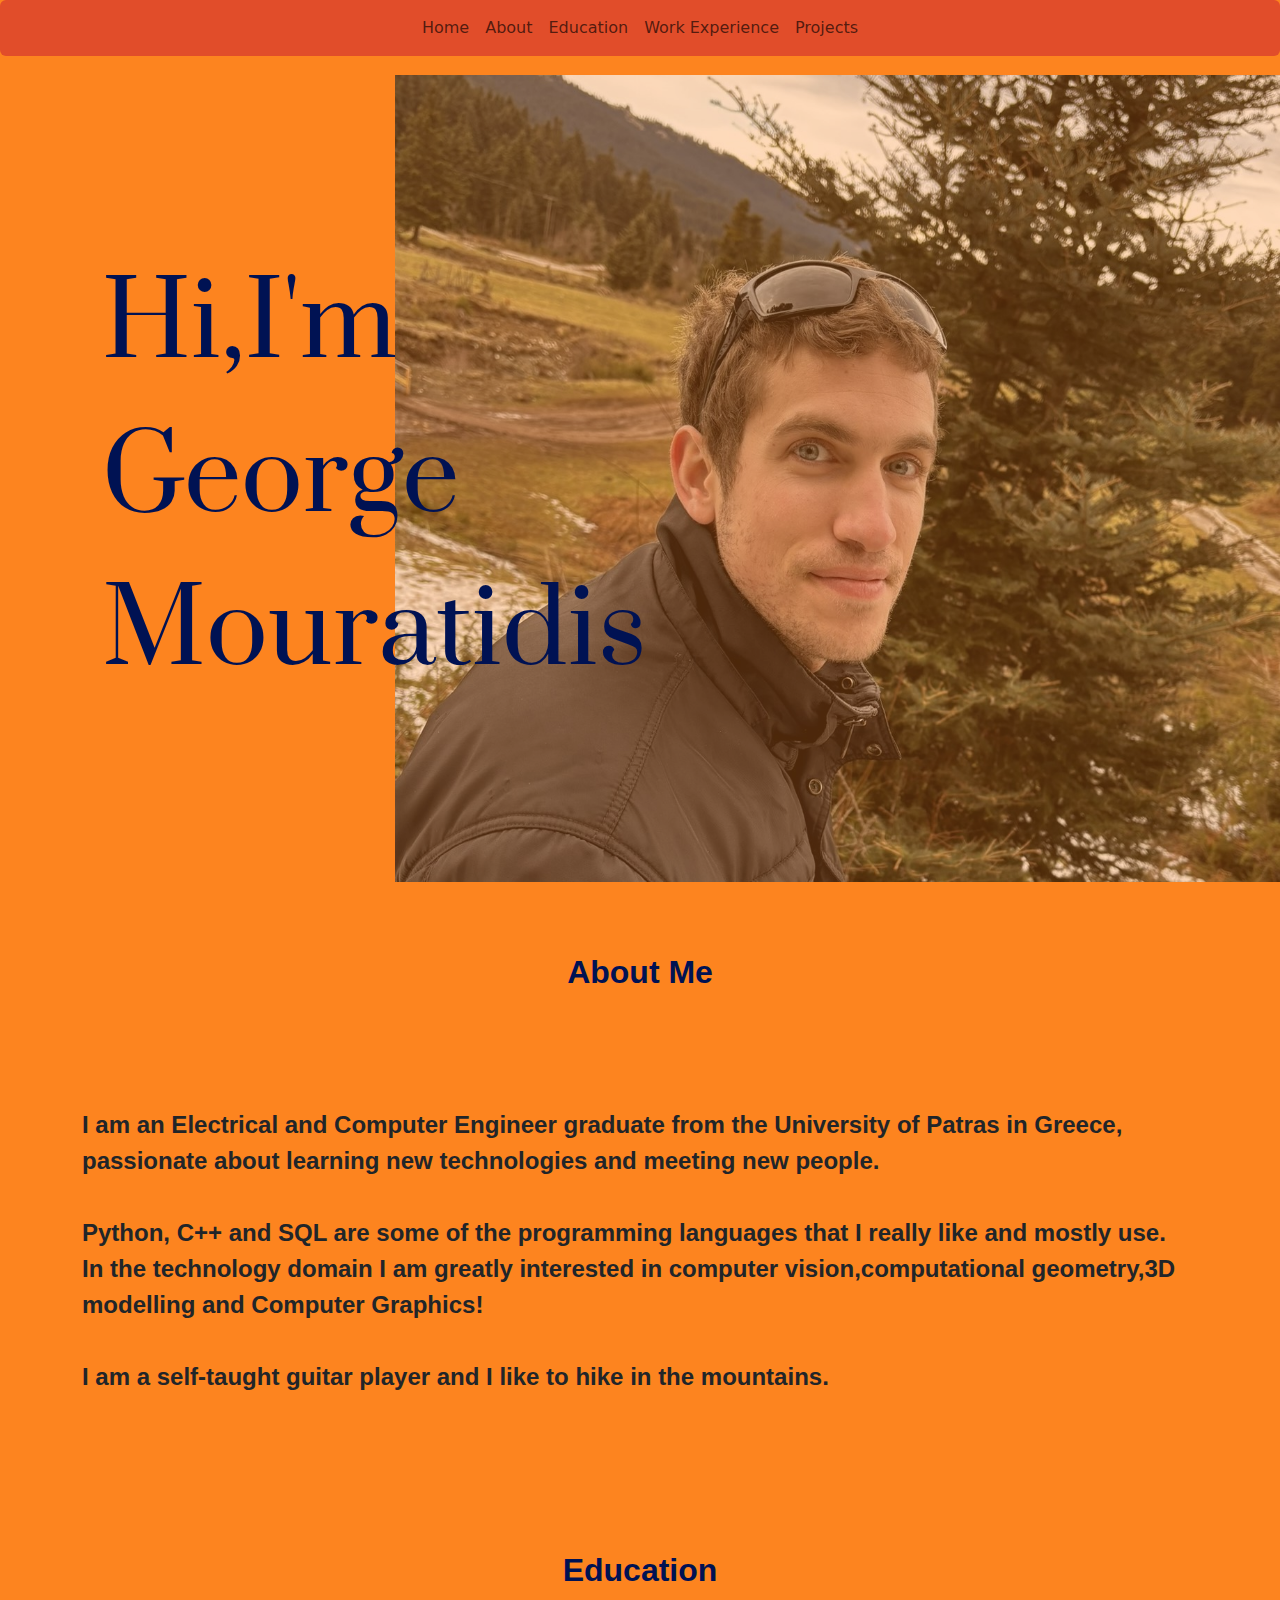
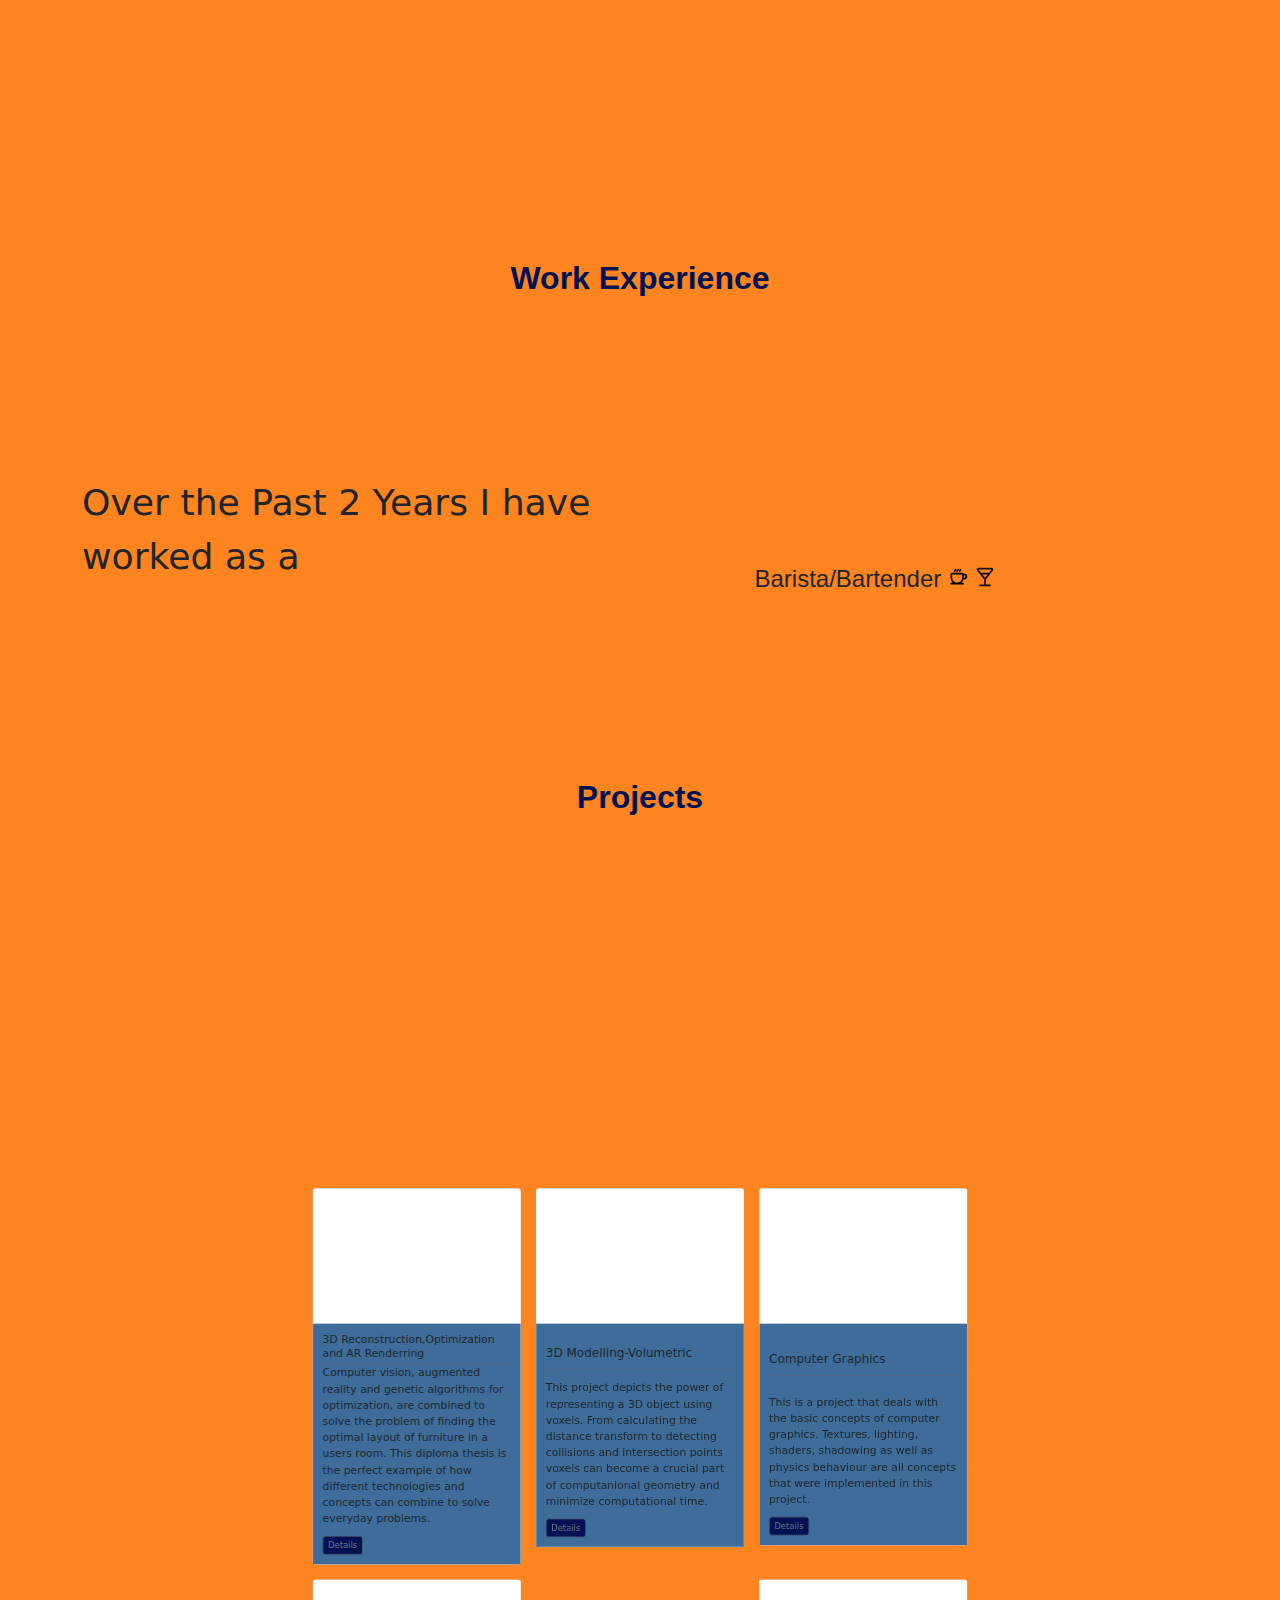
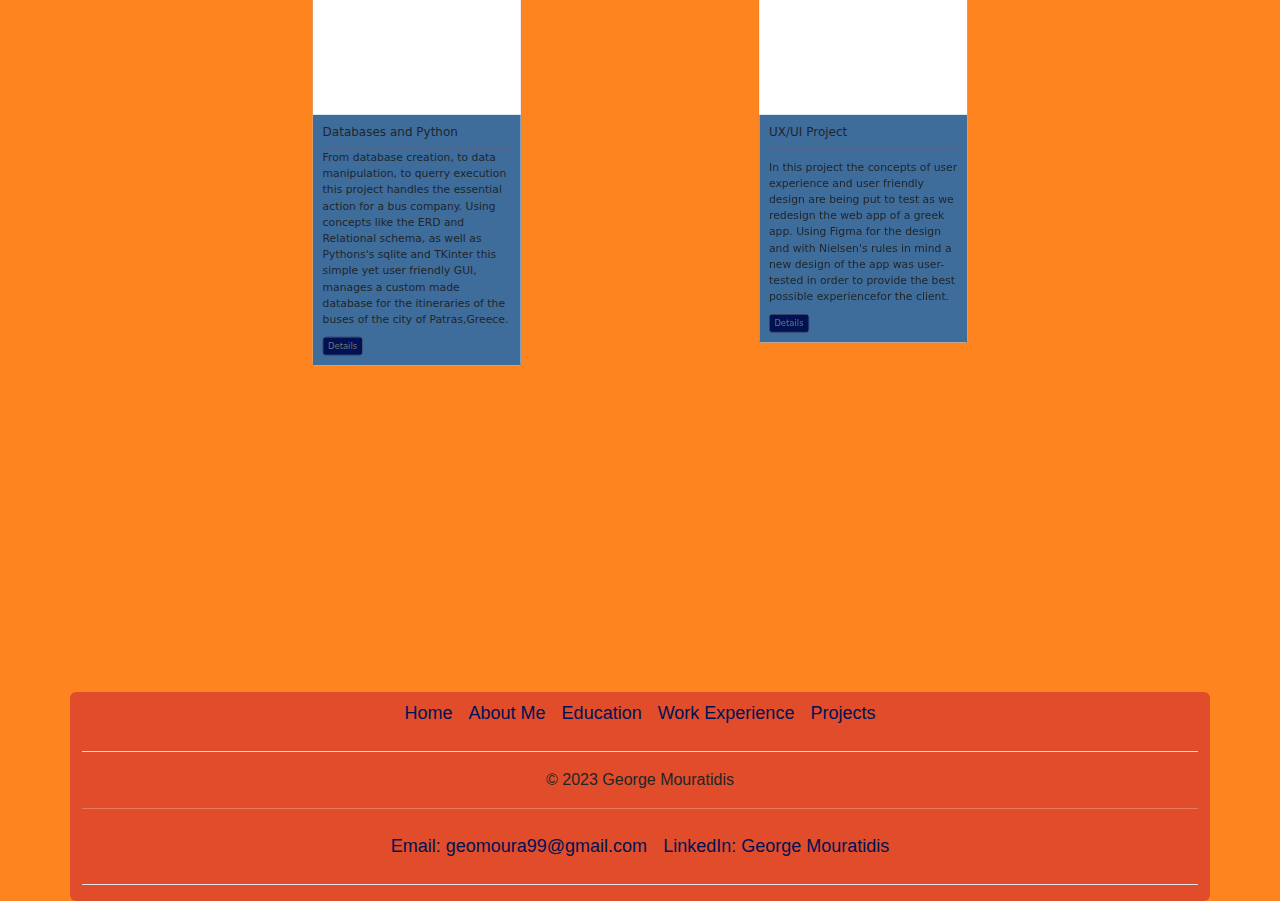
==== index.html @ 34f7b5b8 "Add files via upload" ====
<!DOCTYPE html>
<html lang="en">
<head>
    <meta charset="UTF-8">
    <meta name="viewport" content="width=device-width, initial-scale=1.0">
    
    <link href="https://cdn.jsdelivr.net/npm/bootstrap@5.3.3/dist/css/bootstrap.min.css" rel="stylesheet" integrity="sha384-QWTKZyjpPEjISv5WaRU9OFeRpok6YctnYmDr5pNlyT2bRjXh0JMhjY6hW+ALEwIH" crossorigin="anonymous">
    <link rel="stylesheet" href="./public/styling.css">   
    <title>Document</title>
</head>

<body>
  

  <nav class="navbar navbar-expand-lg navbar-light bg-light fixed-top rounded mb-2" style="background-color: #E14D2A !important;">
    <button class="navbar-toggler" type="button" data-bs-toggle="collapse" data-bs-target="#navbarsExample10" aria-controls="navbarsExample10" aria-expanded="false" aria-label="Toggle navigation">
      <span class="navbar-toggler-icon"></span>
    </button>

    <div class="collapse navbar-collapse justify-content-md-center" id="navbarsExample10" >
      <ul class="navbar-nav">
        <li class="nav-item active">
          <a class="nav-link" href="#home">Home <span class="sr-only"></span></a>
        </li>
        <li class="nav-item">
          <a class="nav-link" href="#about">About</a>
        </li>
        <li class="nav-item">
          <a class="nav-link" href="#edu">Education</a>
        </li>
        <li class="nav-item">
          <a class="nav-link" href="#work">Work Experience</a>
        </li>
        <li class="nav-item">
          <a class="nav-link" href="#proj">Projects</a>
        </li>
        
      </ul>
    </div>
  </nav>

<div class="row" id="home">
  <div id="app">
    <div class="title">
      <div class="title-inner">
        <div class="cafe">
          <div class="cafe-inner">Hi,I'm</div>
        </div>
        <div class="mozart">
          <div class="mozart-inner">George </div>
          <div class="mozart-inner">Mouratidis</div>


        </div>
      </div>
    </div>

    <div class="image">
      <img src='./assets/prof.jpg' alt='' >
    </div>
  </div>

</div>



  <h1 class="aboutH1" id="about"> About Me </h1>
    

<div class="info container">

  

  <div class="content v8">
    <p >

      I am an Electrical and Computer Engineer graduate from the University of Patras in Greece, passionate about learning new technologies and meeting new people.
      <br><br>Python, C++ and SQL are some of the programming languages that I really like and mostly use.
      <br>In the technology domain I am greatly interested in computer vision,computational geometry,3D modelling and Computer Graphics!
      <br><br>I am a self-taught guitar player and I like to hike in the mountains.


    </p>
  </div>
  

</div>


<h1 id="edu">Education</h1>

<div class="education container">

  
    <ul class="listCon container">
      <li class="ed" id="f">B2 Advanced Certificate of knwoledge of the German language by the Goethe Institut</li>
      <li class="ed">Proficiency in English Certificate by the University of Michigan</li>
      <li class="ed">University of Patras,Greece department of Electrical and Computer Engineering</li>
      <li class="ed">Fullstack Web Development (Udemy) </li>
      <li class="ed">Data Science and Deep Learning (Udemy)</li>
  
  
    </ul>

  

  

</div>

  <h1 id="work">
    Work Experience
  </h1>

  <div class="container work">
    <p>Over the Past 2 Years I have worked as a</p>
    <section class="workAnimation">
      <div class="first"><div id="bar">Barista/Bartender <embed src="./assets/coffee.svg" width="20px" height="20px" type=""> <embed src="./assets/cock.svg" width="20px" height="20px"></div></div>
      <div class="second"><div>Programmer/Analyst and Project Manager At Hellenic Army <embed src="./assets/keyboard.svg" width="20px" height="20px" type=""></div></div>
      
    </section>

  </div>

  

      <h1 id="proj">Projects</h1>


    <div class="container zoom">

    


    <div class="projects main_color">

        <div class="album py-5 bg- main_color">
            <div class="container main_color">
    
              <div class="row main_color">

                <div class="col-md-4 main_color">
                  <div class="card mb-4 box-shadow ">
                    <iframe width="100%" height="225px" src="https://www.youtube.com/embed/b9k9DTQHePc" title="3D Reconstruction-Optimization-AR Renderring" frameborder="0" allow="accelerometer; autoplay; clipboard-write; encrypted-media; gyroscope; picture-in-picture; web-share" allowfullscreen ></iframe>
                    
                    <div class="card-body">
                      <h5 style="font-size: large;">3D Reconstruction,Optimization and AR Renderring</h5>
                      <hr style="color: #E14D2A; margin-bottom:0;margin-top:0;">
                      <p class="card-text" >Computer vision, augmented reality and genetic algorithms for optimization,
                         are combined to solve the problem of finding the optimal layout of furniture in a users room. This diploma thesis is the perfect example of how 
                         different technologies and concepts can combine to solve everyday problems.</p>
                      <div class="d-flex justify-content-between align-items-center">
                        <div class="btn-group">
                          <button type="button" class="btn btn-sm btn-outline-secondary"><a href="./public/Demo1.html" class="nav-link">Details</a></button>
                         
                        </div>
                        
                      </div>
                    </div>
                  </div>
                </div>

                
                


                <div class="col-md-4 main_color">
                    <div class="card mb-4 box-shadow ">
                      <iframe width="100%" height="225px" src="https://www.youtube.com/embed/7vp3LzHivKQ" title="3D Modelling and Computational Geometry" frameborder="0" allow="accelerometer; autoplay; clipboard-write; encrypted-media; gyroscope; picture-in-picture; web-share" allowfullscreen ></iframe>
                      <div class="card-body">
                        <h5 style="margin-top: 20px;margin-bottom:10px;">3D Modelling-Volumetric</h5>
                        <hr style="color: #E14D2A;">
                        <p class="card-text">This project depicts the power of representing a 3D object using voxels. 
                          From calculating the distance transform to detecting collisions and intersection points voxels can become a crucial part of computanional geometry and minimize computational time.

                        </p>
                        <div class="d-flex justify-content-between align-items-center">
                          <div class="btn-group">
                            <button type="button" class="btn btn-sm btn-outline-secondary"><a href="./public/Demo2.html" class="nav-link">Details</a></button>
                           
                          </div>
                          
                        </div>
                      </div>
                    </div>
                  </div>

                 


                  <div class="col-md-4 main_color">
                    <div class="card mb-4 box-shadow ">
                      <iframe width="100%" height="225px" src="https://www.youtube.com/embed/TKd5vmV0XbQ" title="Portals Demo" frameborder="0" allow="accelerometer; autoplay; clipboard-write; encrypted-media; gyroscope; picture-in-picture; web-share" allowfullscreen ></iframe>
                      <div class="card-body">
                        <h5 style="margin-top: 30px;">Computer Graphics</h5>
                        <hr style="color: #E14D2A;margin-bottom:30px">
                        <p class="card-text">This is a project that deals with the basic concepts of computer graphics. Textures, lighting, shaders, shadowing 
                          as well as physics behaviour are all concepts that were implemented in this project.</p>
                        <div class="d-flex justify-content-between align-items-center">
                          <div class="btn-group">
                            <button type="button" class="btn btn-sm btn-outline-secondary"><a href="./public/Demo3.html" class="nav-link">Details</a></button>
                           
                          </div>
                          
                        </div>
                      </div>
                    </div>
                  </div>


                  

    
                  <div class="col-md-4 main_color">
                    <div class="card mb-4 box-shadow ">
                      <iframe width="100%" height="225px" src="https://www.youtube.com/embed/JgMaf8K4DdQ" title="BusDB-Demo" frameborder="0" allow="accelerometer; autoplay; clipboard-write; encrypted-media; gyroscope; picture-in-picture; web-share" allowfullscreen ></iframe>
                      <div class="card-body">
                        <h5>Databases and Python</h5>
                        <hr style="color: #E14D2A;margin-bottom:0;">
                        <p class="card-text">From database creation, to data manipulation, to querry execution this project handles the essential action 
                          for a bus company. Using concepts like the ERD and Relational schema, as well as Pythons's sqlite and TKinter this simple yet user friendly GUI,
                        manages a custom made database for the itineraries of the buses of the city of Patras,Greece.   </p>
                        <div class="d-flex justify-content-between align-items-center">
                          <div class="btn-group">
                            <button type="button" class="btn btn-sm btn-outline-secondary"><a href="./public/Demo4.html" class="nav-link">Details</a></button>
                           
                          </div>
                          
                        </div>
                      </div>
                    </div>
                  </div>

                  <div class="col-md-4 main_color"></div>

                  <div class="col-md-4 main_color">
                    <div class="card mb-4 box-shadow ">
                      <iframe width="100%" height="225px" src="https://www.youtube.com/embed/zuu_olCLUS4" title="UX/UI Demo" frameborder="0" allow="accelerometer; autoplay; clipboard-write; encrypted-media; gyroscope; picture-in-picture; web-share" allowfullscreen ></iframe>
                      <div class="card-body">
                        <h5>UX/UI Project</h5>
                        <hr style="color: #E14D2A;">
                        <p class="card-text">In this project the concepts of user experience and user friendly design are being put to test as we redesign the web app of a greek app.
                          Using Figma for the design and with Nielsen's rules in mind a new design of the app was user-tested in order to provide the best possible experiencefor the client.
                        </p>
                        <div class="d-flex justify-content-between align-items-center">
                          <div class="btn-group">
                            <button type="button" class="btn btn-sm btn-outline-secondary"><a href="./public/Demo5.html" class="nav-link">Details</a></button>
                           
                          </div>
                          
                        </div>
                      </div>
                    </div>
                  </div>

                  

                  


                  

                 

                  
    
                

              </div>
            </div>
          </div>

    </div>

  </div>

  <div class="d-flex w-100 container rounded" id="footer"  >
    <footer class=" w-100 foot">
      <ul class="nav justify-content-center border-bottom pb-3 mb-3">
        <li class="nav-item"><a href="#home" class="nav-link px-2 ">Home</a></li>
        <li class="nav-item"><a href="#about" class="nav-link px-2 ">About Me</a></li>
        <li class="nav-item"><a href="#edu" class="nav-link px-2 ">Education</a></li>
        <li class="nav-item"><a href="#work" class="nav-link px-2 ">Work Experience</a></li>
        <li class="nav-item"><a href="#proj" class="nav-link px-2 ">Projects</a></li>
      </ul>
      <p class="text-center ">© 2023 George Mouratidis</p>
      <hr style="color: white;">
      <ul class="nav justify-content-center border-bottom pb-3 mb-3" id="bot">
        <li class="nav-item"><a href="" class="nav-link px-2 ">Email: geomoura99@gmail.com</a></li>
        
        <li class="nav-item"><a href="https://www.linkedin.com/in/george-mouratidis-a73a60228/" class="nav-link px-2 ">LinkedIn: George Mouratidis</a></li>
      </ul>
    </footer>
  </div>


      

      <script src="https://cdn.jsdelivr.net/npm/bootstrap@5.3.3/dist/js/bootstrap.bundle.min.js" integrity="sha384-YvpcrYf0tY3lHB60NNkmXc5s9fDVZLESaAA55NDzOxhy9GkcIdslK1eN7N6jIeHz" crossorigin="anonymous"></script>
      <script src="https://code.jquery.com/jquery-3.7.1.min.js" integrity="sha256-/JqT3SQfawRcv/BIHPThkBvs0OEvtFFmqPF/lYI/Cxo=" crossorigin="anonymous"></script>

      <script src="./public/index.js"></script>
</body>
</html>
---- public/styling.css ----
@import url("https://fonts.googleapis.com/css2?family=Prata&display=swap");
* {
  position: relative;
  box-sizing: border-box; }

body {
    overflow-x: hidden;
    overflow-y: auto;
    
}

ul{
  list-style: none;
}

.words{
  color: #001253;
  font-size: xx-large;
  font-family: 'Segoe UI', Tahoma, Geneva, Verdana, sans-serif;
}

h1{
  text-align: center;
  color: #001253;
  font-size: xx-large;
  font-family: Verdana, Geneva, Tahoma, sans-serif;
  font-weight: bold;
  margin-bottom: 60px;
  margin-top: 60px;
}

.aboutH1{
  text-align: center;
  color: #001253;
  font-size: xx-large;
  font-family: Verdana, Geneva, Tahoma, sans-serif;
  font-weight: bold;
  margin-bottom: 20px;
  margin-top: 60px;

}

.about{
  
  height: 100px;
  z-index: 1;
  padding-top: 10%;
}

#app {
  z-index: 1; 
}
  

#app {
  display: grid;
  grid-template-columns: 1fr 2fr;
  align-items: center;
  padding-bottom: 4vmin;
  margin-top: 50px;
 
  height: 100%;
  width: 100%;
  background: #FD841F;
  color: #001253; 
  
}

body {
  display: grid;
  background: #FD841F; }

.title {
  padding-left: 1em;
  grid-column: 1 / -1;
  grid-row: 1;
  font-family: "Prata", serif;
  font-size: 8vw;
  width: 100%;
  z-index: 2; }
  .title > .title-inner {
    display: inline-block; }

@keyframes text-clip {
  from {
    clip-path: polygon(0% 100%, 100% 100%, 100% 100%, 0% 100%); }
  to {
    clip-path: polygon(0 0, 100% 0, 100% 100%, 0 100%); } }

@keyframes outer-left {
  from {
    transform: translateX(50%); }
  to {
    transform: none; } }

@keyframes inner-left {
  from {
    transform: translateX(-50%); }
  to {
    transform: none; } }

.cafe,
.mozart {
  animation: outer-left 1s 1s ease-in-out cubic-bezier(0.5, 0, 0.1, 1) both; }

.title-inner {
  display: inline-block;
  animation: inner-left 1s 1s ease-in-out both; }

.cafe-inner {
  display: inline-block;
  animation: inner-left 1s 1s ease-in-out both, text-clip 1s 0s cubic-bezier(0.5, 0, 0.1, 1) both; }

.mozart-inner {
  animation: text-clip 1s 0s cubic-bezier(0.5, 0, 0.1, 1) both; }

.title {
  animation: outer-left 1s 1s ease-in-out both; }

.cafe > .cafe-inner {
  display: inline-block; }

.mozart {
  display: inline-block; }
  
@keyframes image-in {
    from {
      clip-path: polygon(0 0, 100% 0, 100% 0, 0 0); }
    to {
      clip-path: polygon(0 0, 100% 0, 100% 100%, 0 100%); } }
    .image img {
      display: block;
      width: 100%;
      height: 100%; }

.image {
  grid-row: 1;
  grid-column: 2;
  margin-left: -2rem;
  opacity: 0.7;
  animation: image-in 1s cubic-bezier(0.5, 0, 0.1, 1) 2s backwards; }




  @media screen and (min-width: 960px) {
    html {
        margin-left: calc(100vw - 100%);
        margin-right: 0;
    }
}

.content {
  margin-bottom: 4em;
  margin-top: 4em;
  font-size: x-large;
  font-family: 'Segoe UI', Tahoma, Geneva, Verdana, sans-serif;
  font-weight: bold;
}
.content p {
  display: inline;
  background-repeat: no-repeat;
  transition: all 500ms ease-in-out;
}
.v8 p {
  background-position: left;
  background-size: 0% 100%;
  background-image: linear-gradient(to right, #9ae6b4, #ff0);
  padding-bottom: 4px;
  box-decoration-break: clone;
  -webkit-box-decoration-break: clone;
  margin-top: 100px;
}
.v8:hover p {
  background-size: 100% 100%;
}

.info{
  align-content: center;

}


.education{
  align-items: center;
  align-content: center;
  text-align: center;
  align-self: center;
  height: 150px;
  overflow-y: scroll;
  
  
}
/* 

 
*/

.education::-webkit-scrollbar{
  width: 0%;
}

.listCon{
  display: inline-block;
  align-items: center;
  align-content: center;
  text-align: center;
  height:140px ;
  width: auto;

}
.ed{
  align-items: center;
  align-content: center;
  align-self: center;
  font-size: large;
  font-family: 'Lucida Sans', 'Lucida Sans Regular', 'Lucida Grande', 'Lucida Sans Unicode', Geneva, Verdana, sans-serif;
  background-color: #001253;
  width:400px;
  height: 50px;
  margin-bottom: 40px;
  border-radius: 25px;
  color: #9ae6b4;


}

#f{
  margin-top: 400px;
}

.projects{
  transform: scale(0.6);
  transition: transform 1s;
}

.zoom:hover{
  .projects{
    transform: scale(1.0);
  }

}

/* work experience*/

.work{
  font-size: 2.26rem;
  height: 20vh;
  display: flex;
  align-items: center;
  justify-content: center;
}
.workAnimation {
  height:100px;
  overflow:hidden;
  margin-left: 1rem;
}

.workAnimation > div > div {
  padding: 0.25rem 0.75rem;
  height:90px;
  margin-bottom: 1.6rem;
  display:inline-block;
  align-content: center;
  align-items: center;

  font-size: x-large;
  font-family: 'Gill Sans', 'Gill Sans MT', Calibri, 'Trebuchet MS', sans-serif;


}

@media (min-width:320px ){

  .workAnimation > div > div {
    padding: 0.25rem 0.75rem;
    height:150px;
    margin-bottom: 1.6rem;
    display:inline-block;
    align-content: center;
    align-items: center;
  
    font-size: large;
    font-family: 'Gill Sans', 'Gill Sans MT', Calibri, 'Trebuchet MS', sans-serif;
  
  
  }
  
.work{
  font-size: 2.26rem;
  height: 40vh;
  display: flex;
  align-items: center;
  justify-content: center;
}


#bar{
  font-size: x-large;
}
  
  



}

.workAnimation div:first-child {
  animation: text-animation 10s infinite;
}

.first div {
  margin-top: 1rem;
  padding-top: 1rem;
  background-color:#FD841F;
  
}
.second div {
  background-color:#FD841F;

}


@keyframes text-animation {
  0% {margin-top: 0;}
  10% {margin-top: 0;}
  20% {margin-top: -5.62rem;}
  30% {margin-top: -5.62rem;}
  40% {margin-top: 0;}
  60% {margin-top: 0;}
  70% {margin-top: -5.62rem;}
  80% {margin-top: -5.62rem;}
  90% {margin-top: 0;}
  100% {margin-top: 0;}
}

/* footer */

#footer{
  background-color: #E14D2A;
  
}

.foot li a{
  color: #001253;
  font-size: large;
  font-family: Verdana, Geneva, Tahoma, sans-serif;
}


.foot p{
  font-size: medium;
  font-family: Verdana, Geneva, Tahoma, sans-serif;
}

/* projects */
.card-body{
  background-color: #3E6D9C;
}

.card-text{
  font-size: large;
}
.btn-group{
  background-color: #001253;
}
h5{
    background-color: #3E6D9C;

}
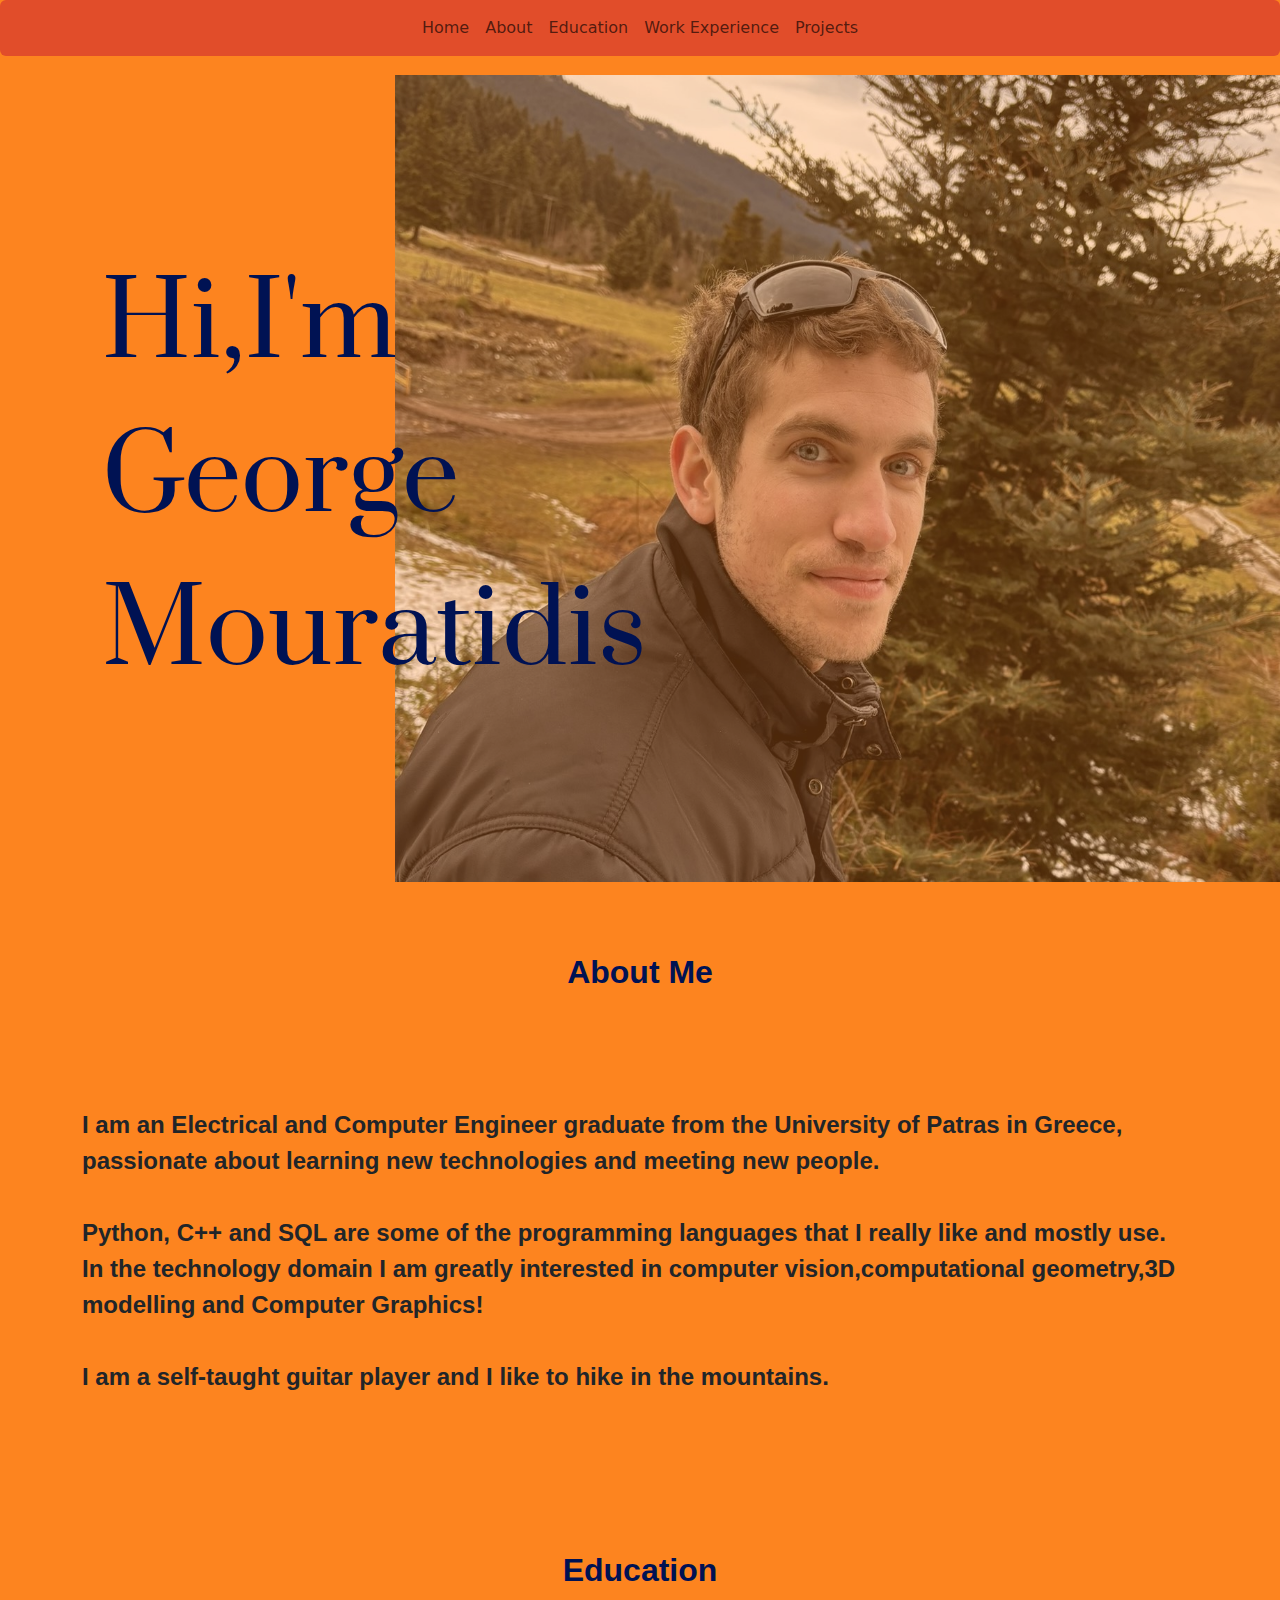
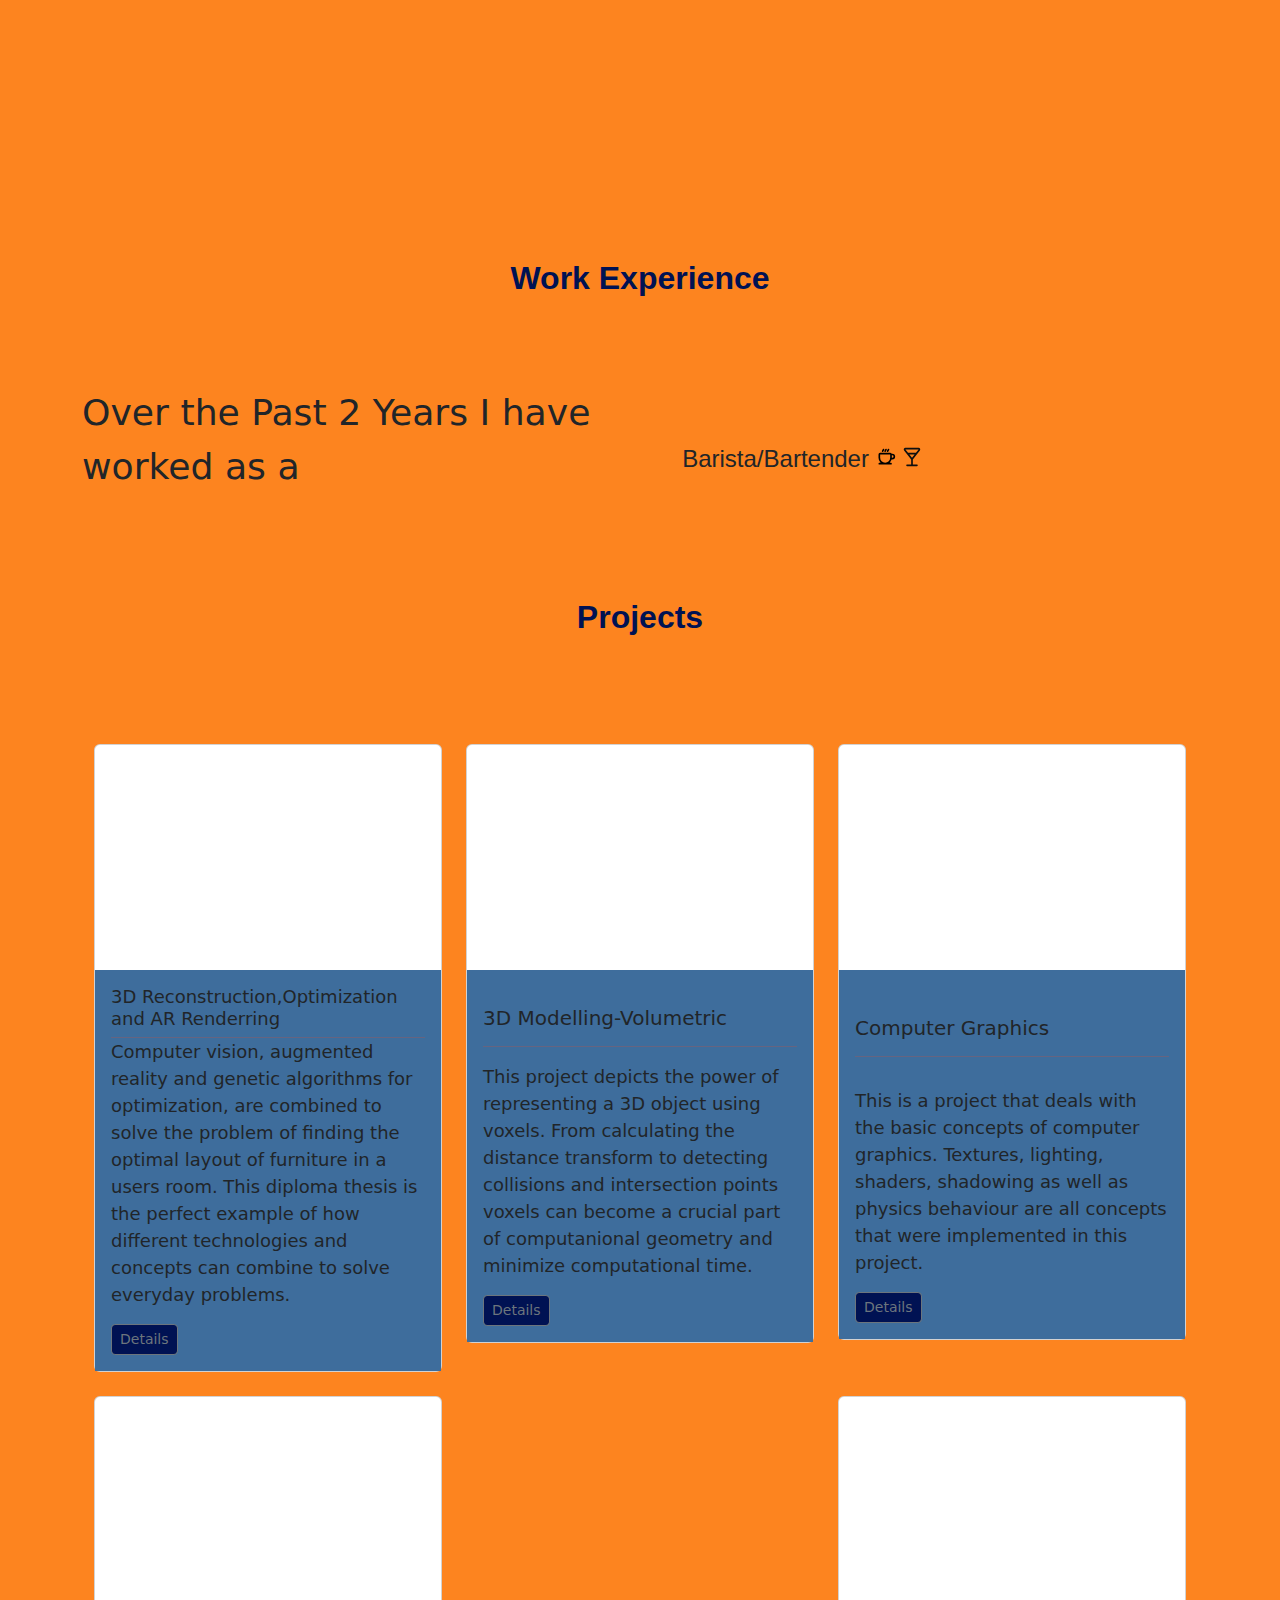
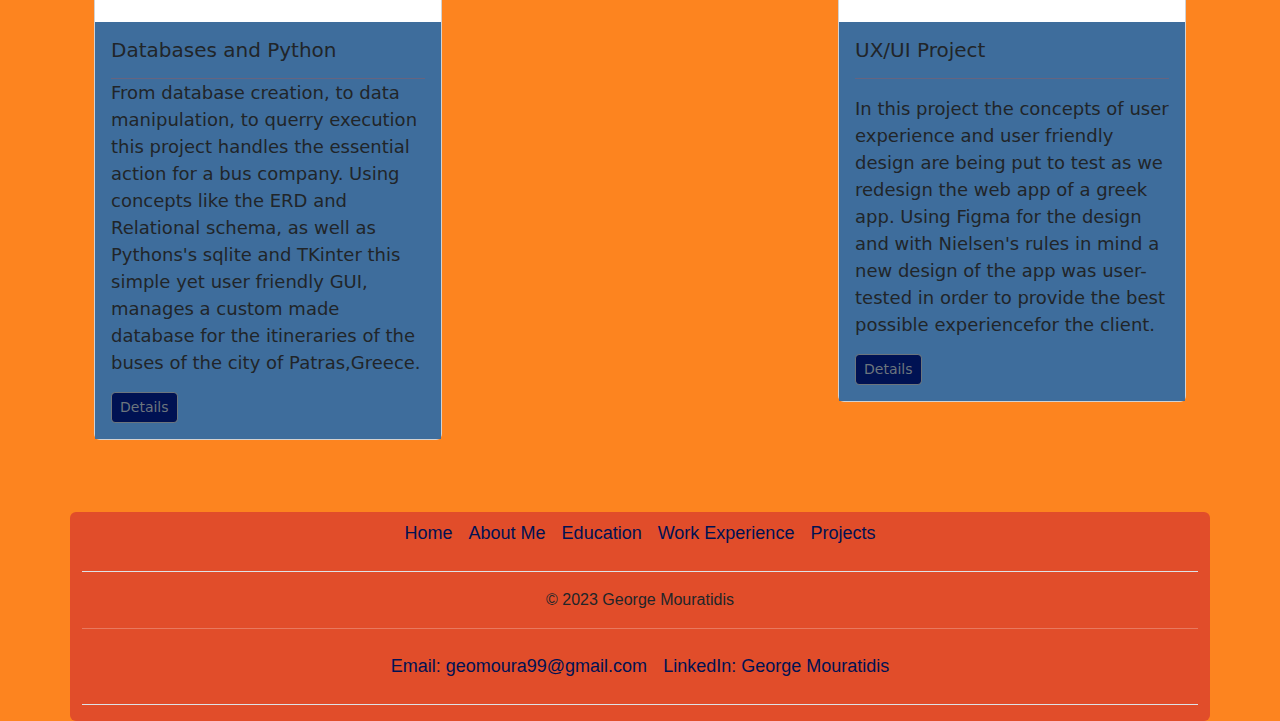
==== commit 70ed13b3: "Add files via upload" ====
--- a/index.html
+++ b/index.html
@@ -31,8 +31,8 @@
         <li class="nav-item">
           <a class="nav-link" href="#work">Work Experience</a>
         </li>
-        <li class="nav-item">
-          <a class="nav-link" href="#proj">Projects</a>
+        <li class="nav-item ">
+          <a class="nav-link"  href="#proj" >Projects</a>
         </li>
         
       </ul>
@@ -63,8 +63,9 @@
 </div>
 
 
-
-  <h1 class="aboutH1" id="about"> About Me </h1>
+<span class="anchor" id="about"></span>
+
+  <h1 class="aboutH1" > About Me </h1>
     
 
 <div class="info container">
@@ -86,8 +87,9 @@
 
 </div>
 
-
-<h1 id="edu">Education</h1>
+<span class="anchor" id="edu"></span>
+
+<h1 >Education</h1>
 
 <div class="education container">
 
@@ -108,7 +110,9 @@
 
 </div>
 
-  <h1 id="work">
+<span class="anchor" id="work"></span>
+
+  <h1>
     Work Experience
   </h1>
 
@@ -123,11 +127,16 @@
   </div>
 
   
-
-      <h1 id="proj">Projects</h1>
+   
+      
+    
 
 
     <div class="container zoom">
+
+      <span class="anchor" id="proj"></span>
+
+      <h1 >Projects</h1>
 
     
 
@@ -281,7 +290,7 @@
         <li class="nav-item"><a href="#about" class="nav-link px-2 ">About Me</a></li>
         <li class="nav-item"><a href="#edu" class="nav-link px-2 ">Education</a></li>
         <li class="nav-item"><a href="#work" class="nav-link px-2 ">Work Experience</a></li>
-        <li class="nav-item"><a href="#proj" class="nav-link px-2 ">Projects</a></li>
+        <li class="nav-item"><a  href="#proj" class="nav-link px-2  ">Projects</a></li>
       </ul>
       <p class="text-center ">© 2023 George Mouratidis</p>
       <hr style="color: white;">
--- a/public/styling.css
+++ b/public/styling.css
@@ -28,6 +28,8 @@
   font-weight: bold;
   margin-bottom: 60px;
   margin-top: 60px;
+  user-select: none;
+
 }
 
 .aboutH1{
@@ -39,6 +41,13 @@
   margin-bottom: 20px;
   margin-top: 60px;
 
+}
+
+.anchor{
+  display: block;
+  height: 115px; /*same height as header*/
+  margin-top: -115px; /*same height as header*/
+  visibility: hidden;
 }
 
 .about{
@@ -230,14 +239,28 @@
   margin-top: 400px;
 }
 
-.projects{
-  transform: scale(0.6);
-  transition: transform 1s;
-}
+@media (min-width:1281px) { 
+  /* hi-res laptops and desktops */
+
+
+  .projects{
+    transform: scale(0.6);
+    transition: transform 1s;
+  }
+}
+
+
 
 .zoom:hover{
   .projects{
     transform: scale(1.0);
+  }
+
+}
+
+#proj:hover{
+  .zoom>*{
+    transform: scale(1.0); 
   }
 
 }
@@ -271,15 +294,17 @@
 
 }
 
-@media (min-width:320px ){
+@media (max-width:420px ){
 
   .workAnimation > div > div {
     padding: 0.25rem 0.75rem;
-    height:150px;
-    margin-bottom: 1.6rem;
+    padding-left: 0%;
+    height:100px;
+    margin-bottom: 100px;
     display:inline-block;
     align-content: center;
     align-items: center;
+    
   
     font-size: large;
     font-family: 'Gill Sans', 'Gill Sans MT', Calibri, 'Trebuchet MS', sans-serif;
@@ -288,17 +313,27 @@
   }
   
 .work{
-  font-size: 2.26rem;
+  font-size: large;
   height: 40vh;
   display: flex;
+  width: 320px;
   align-items: center;
   justify-content: center;
 }
 
-
-#bar{
-  font-size: x-large;
-}
+.work p{
+  margin-left: 0;
+  border-left: 0;
+  padding-left: 0;
+  margin-right: 0;
+  border-right: 0;
+  padding-right: 0;
+
+
+}
+
+
+
   
   
 
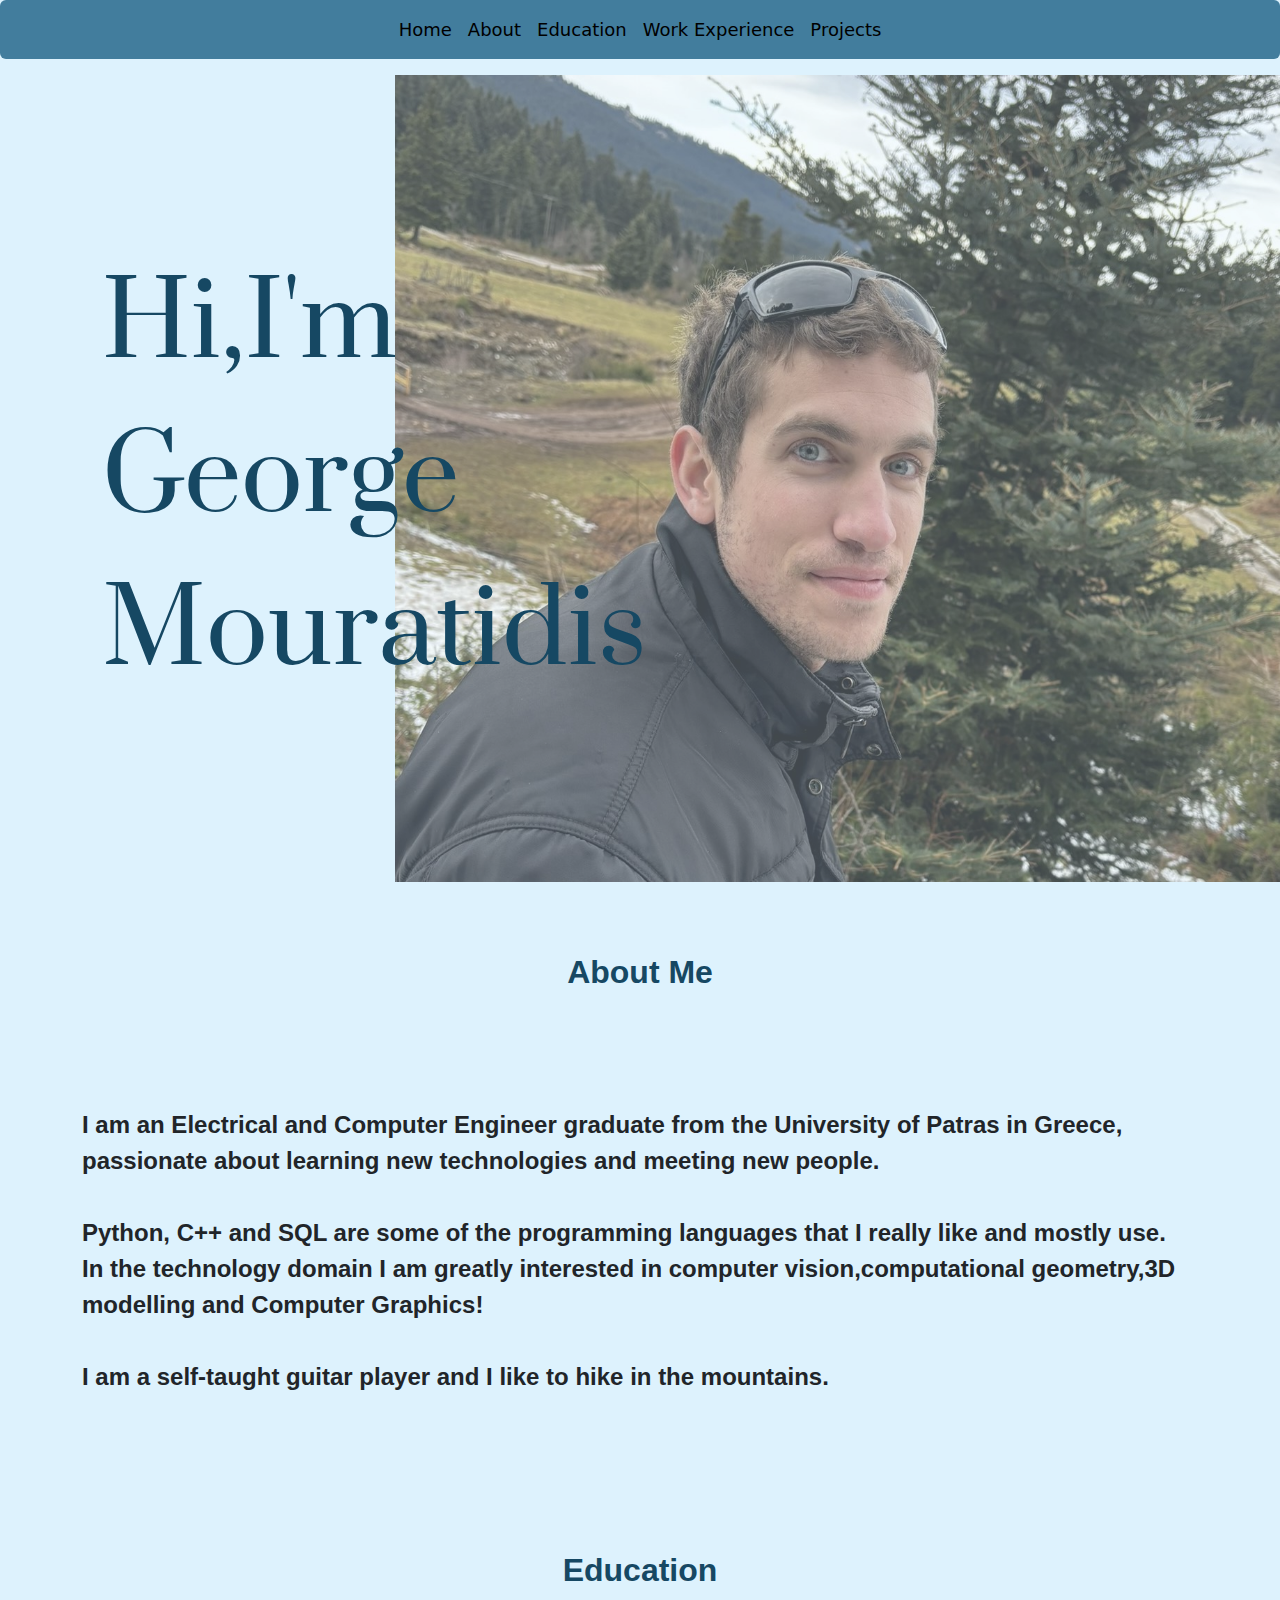
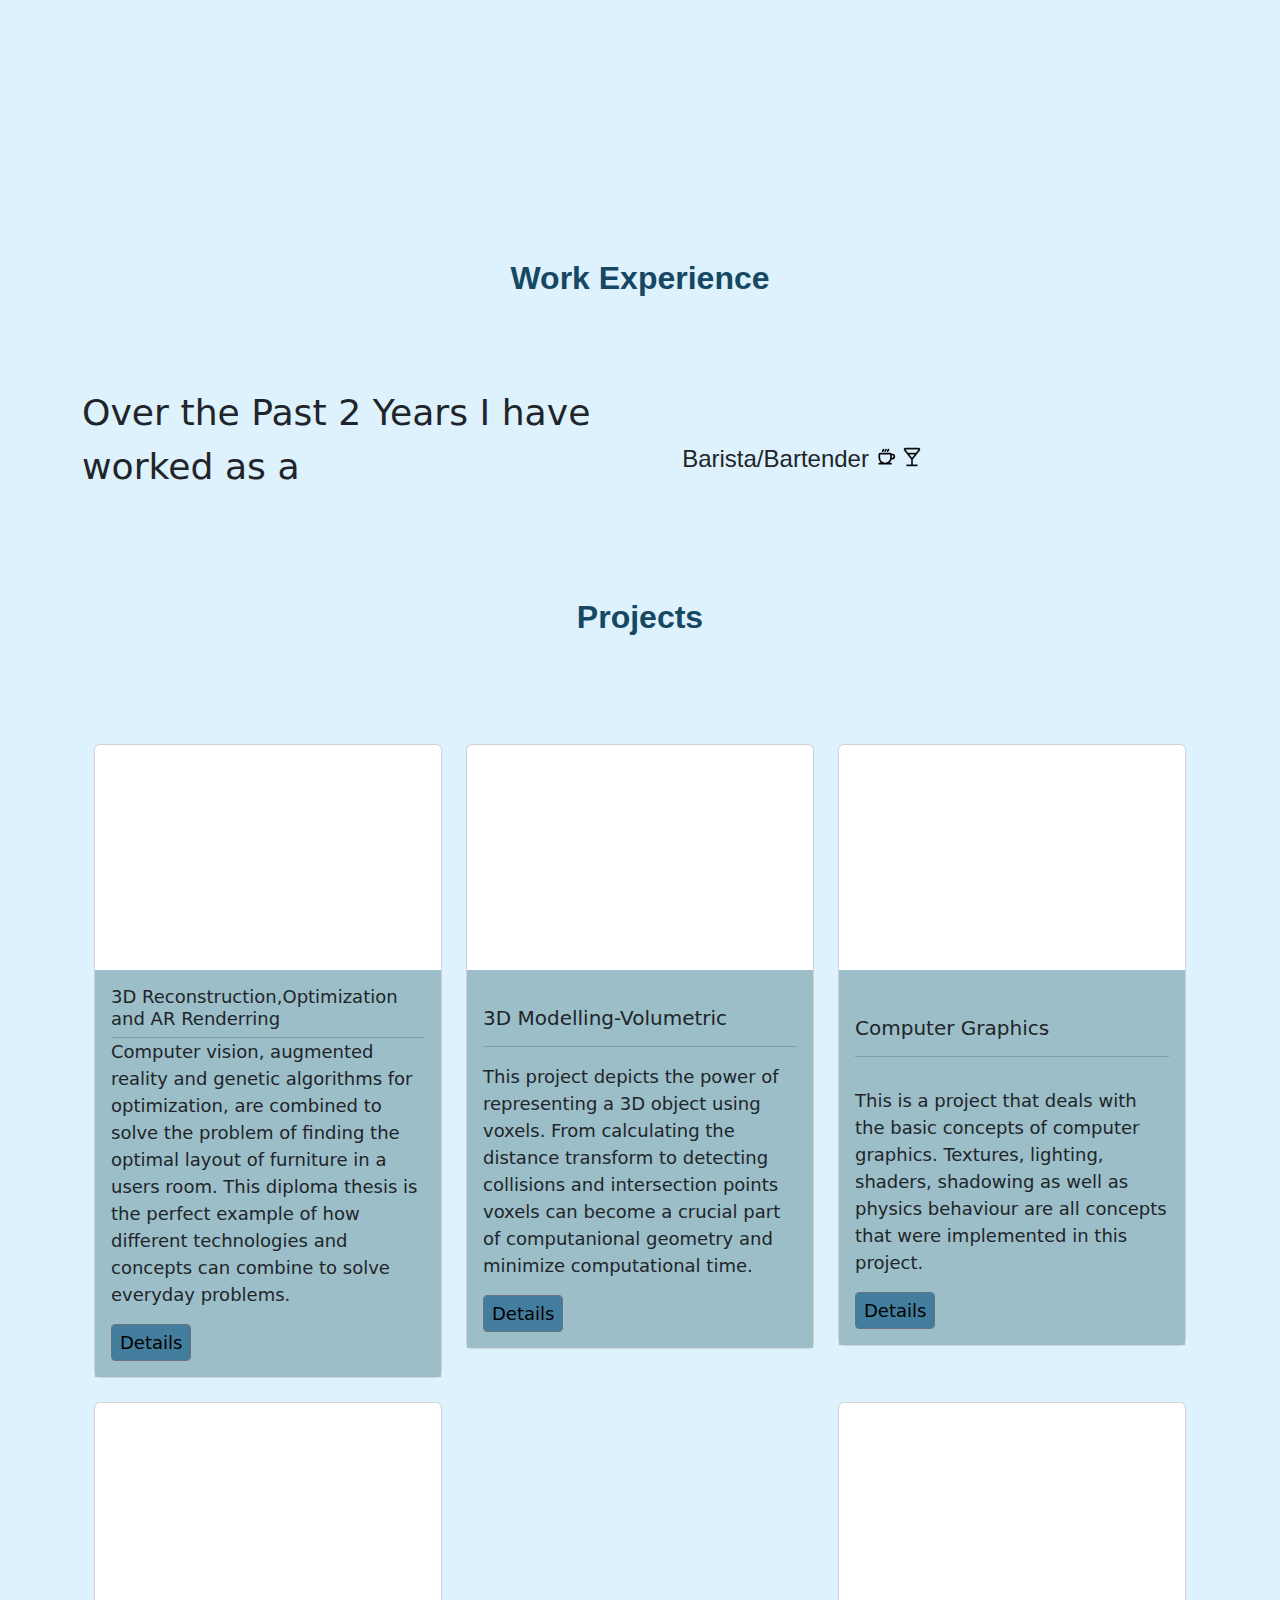
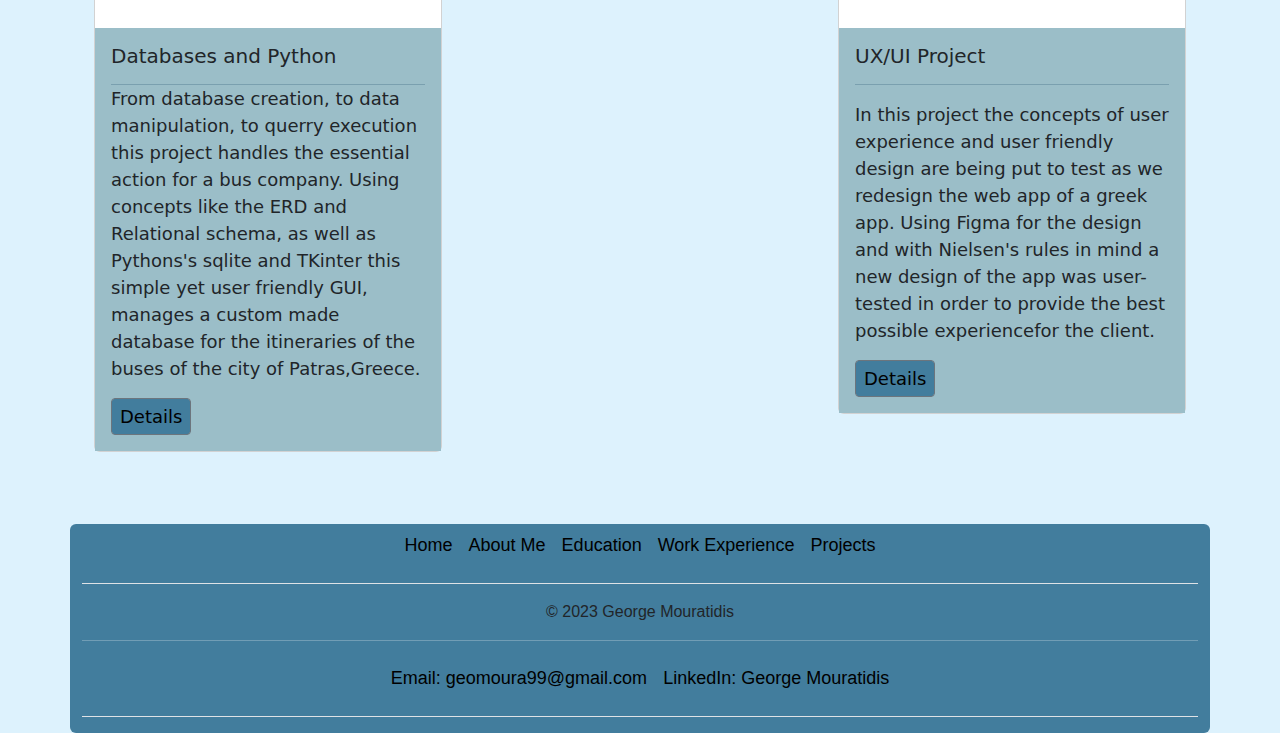
==== commit 74868e9e: "Add files via upload" ====
--- a/index.html
+++ b/index.html
@@ -12,7 +12,7 @@
 <body>
   
 
-  <nav class="navbar navbar-expand-lg navbar-light bg-light fixed-top rounded mb-2" style="background-color: #E14D2A !important;">
+  <nav class="navbar navbar-expand-lg navbar-light bg-light fixed-top rounded mb-2" style="background-color: #427D9D !important;">
     <button class="navbar-toggler" type="button" data-bs-toggle="collapse" data-bs-target="#navbarsExample10" aria-controls="navbarsExample10" aria-expanded="false" aria-label="Toggle navigation">
       <span class="navbar-toggler-icon"></span>
     </button>
@@ -154,7 +154,7 @@
                     
                     <div class="card-body">
                       <h5 style="font-size: large;">3D Reconstruction,Optimization and AR Renderring</h5>
-                      <hr style="color: #E14D2A; margin-bottom:0;margin-top:0;">
+                      <hr style="color: #164863; margin-bottom:0;margin-top:0;">
                       <p class="card-text" >Computer vision, augmented reality and genetic algorithms for optimization,
                          are combined to solve the problem of finding the optimal layout of furniture in a users room. This diploma thesis is the perfect example of how 
                          different technologies and concepts can combine to solve everyday problems.</p>
@@ -178,7 +178,7 @@
                       <iframe width="100%" height="225px" src="https://www.youtube.com/embed/7vp3LzHivKQ" title="3D Modelling and Computational Geometry" frameborder="0" allow="accelerometer; autoplay; clipboard-write; encrypted-media; gyroscope; picture-in-picture; web-share" allowfullscreen ></iframe>
                       <div class="card-body">
                         <h5 style="margin-top: 20px;margin-bottom:10px;">3D Modelling-Volumetric</h5>
-                        <hr style="color: #E14D2A;">
+                        <hr style="color: #164863;">
                         <p class="card-text">This project depicts the power of representing a 3D object using voxels. 
                           From calculating the distance transform to detecting collisions and intersection points voxels can become a crucial part of computanional geometry and minimize computational time.
 
@@ -202,7 +202,7 @@
                       <iframe width="100%" height="225px" src="https://www.youtube.com/embed/TKd5vmV0XbQ" title="Portals Demo" frameborder="0" allow="accelerometer; autoplay; clipboard-write; encrypted-media; gyroscope; picture-in-picture; web-share" allowfullscreen ></iframe>
                       <div class="card-body">
                         <h5 style="margin-top: 30px;">Computer Graphics</h5>
-                        <hr style="color: #E14D2A;margin-bottom:30px">
+                        <hr style="color: #164863;margin-bottom:30px">
                         <p class="card-text">This is a project that deals with the basic concepts of computer graphics. Textures, lighting, shaders, shadowing 
                           as well as physics behaviour are all concepts that were implemented in this project.</p>
                         <div class="d-flex justify-content-between align-items-center">
@@ -225,7 +225,7 @@
                       <iframe width="100%" height="225px" src="https://www.youtube.com/embed/JgMaf8K4DdQ" title="BusDB-Demo" frameborder="0" allow="accelerometer; autoplay; clipboard-write; encrypted-media; gyroscope; picture-in-picture; web-share" allowfullscreen ></iframe>
                       <div class="card-body">
                         <h5>Databases and Python</h5>
-                        <hr style="color: #E14D2A;margin-bottom:0;">
+                        <hr style="color: #164863;margin-bottom:0;">
                         <p class="card-text">From database creation, to data manipulation, to querry execution this project handles the essential action 
                           for a bus company. Using concepts like the ERD and Relational schema, as well as Pythons's sqlite and TKinter this simple yet user friendly GUI,
                         manages a custom made database for the itineraries of the buses of the city of Patras,Greece.   </p>
@@ -247,7 +247,7 @@
                       <iframe width="100%" height="225px" src="https://www.youtube.com/embed/zuu_olCLUS4" title="UX/UI Demo" frameborder="0" allow="accelerometer; autoplay; clipboard-write; encrypted-media; gyroscope; picture-in-picture; web-share" allowfullscreen ></iframe>
                       <div class="card-body">
                         <h5>UX/UI Project</h5>
-                        <hr style="color: #E14D2A;">
+                        <hr style="color: #164863;">
                         <p class="card-text">In this project the concepts of user experience and user friendly design are being put to test as we redesign the web app of a greek app.
                           Using Figma for the design and with Nielsen's rules in mind a new design of the app was user-tested in order to provide the best possible experiencefor the client.
                         </p>
--- a/public/styling.css
+++ b/public/styling.css
@@ -15,14 +15,14 @@
 }
 
 .words{
-  color: #001253;
+  color: #164863;
   font-size: xx-large;
   font-family: 'Segoe UI', Tahoma, Geneva, Verdana, sans-serif;
 }
 
 h1{
   text-align: center;
-  color: #001253;
+  color: #164863;
   font-size: xx-large;
   font-family: Verdana, Geneva, Tahoma, sans-serif;
   font-weight: bold;
@@ -34,7 +34,7 @@
 
 .aboutH1{
   text-align: center;
-  color: #001253;
+  color: #164863;
   font-size: xx-large;
   font-family: Verdana, Geneva, Tahoma, sans-serif;
   font-weight: bold;
@@ -71,14 +71,14 @@
  
   height: 100%;
   width: 100%;
-  background: #FD841F;
-  color: #001253; 
+  background: #DDF2FD;
+  color: #427D9D; 
   
 }
 
 body {
   display: grid;
-  background: #FD841F; }
+  background: #DDF2FD; }
 
 .title {
   padding-left: 1em;
@@ -86,6 +86,7 @@
   grid-row: 1;
   font-family: "Prata", serif;
   font-size: 8vw;
+  color: #164863;
   width: 100%;
   z-index: 2; }
   .title > .title-inner {
@@ -175,7 +176,7 @@
 .v8 p {
   background-position: left;
   background-size: 0% 100%;
-  background-image: linear-gradient(to right, #9ae6b4, #ff0);
+  background-image: linear-gradient(to right, #DDF2FD, #9BBEC8);
   padding-bottom: 4px;
   box-decoration-break: clone;
   -webkit-box-decoration-break: clone;
@@ -225,9 +226,9 @@
   align-self: center;
   font-size: large;
   font-family: 'Lucida Sans', 'Lucida Sans Regular', 'Lucida Grande', 'Lucida Sans Unicode', Geneva, Verdana, sans-serif;
-  background-color: #001253;
-  width:400px;
-  height: 50px;
+  background-color: #164863;
+  width:410px;
+  height: 60px;
   margin-bottom: 40px;
   border-radius: 25px;
   color: #9ae6b4;
@@ -264,6 +265,12 @@
   }
 
 }
+
+
+.card-body{
+  background-color:#9BBEC8 !important ;
+}
+
 
 /* work experience*/
 
@@ -348,11 +355,11 @@
 .first div {
   margin-top: 1rem;
   padding-top: 1rem;
-  background-color:#FD841F;
+  background-color:#DDF2FD;
   
 }
 .second div {
-  background-color:#FD841F;
+  background-color:#DDF2FD;
 
 }
 
@@ -373,12 +380,12 @@
 /* footer */
 
 #footer{
-  background-color: #E14D2A;
+  background-color: #427D9D;
   
 }
 
 .foot li a{
-  color: #001253;
+  color: #164863;
   font-size: large;
   font-family: Verdana, Geneva, Tahoma, sans-serif;
 }
@@ -390,17 +397,26 @@
 }
 
 /* projects */
-.card-body{
-  background-color: #3E6D9C;
-}
+
 
 .card-text{
   font-size: large;
 }
 .btn-group{
-  background-color: #001253;
-}
+  background-color: #427D9D;
+}
+
 h5{
-    background-color: #3E6D9C;
-
+    background-color: #9BBEC8;
+
+}
+
+.nav-link:hover{
+  color: #9ae6b4 !important;
+  font-size: larger;
+}
+
+.nav-link{
+  font-size: large;
+  color: black !important;
 }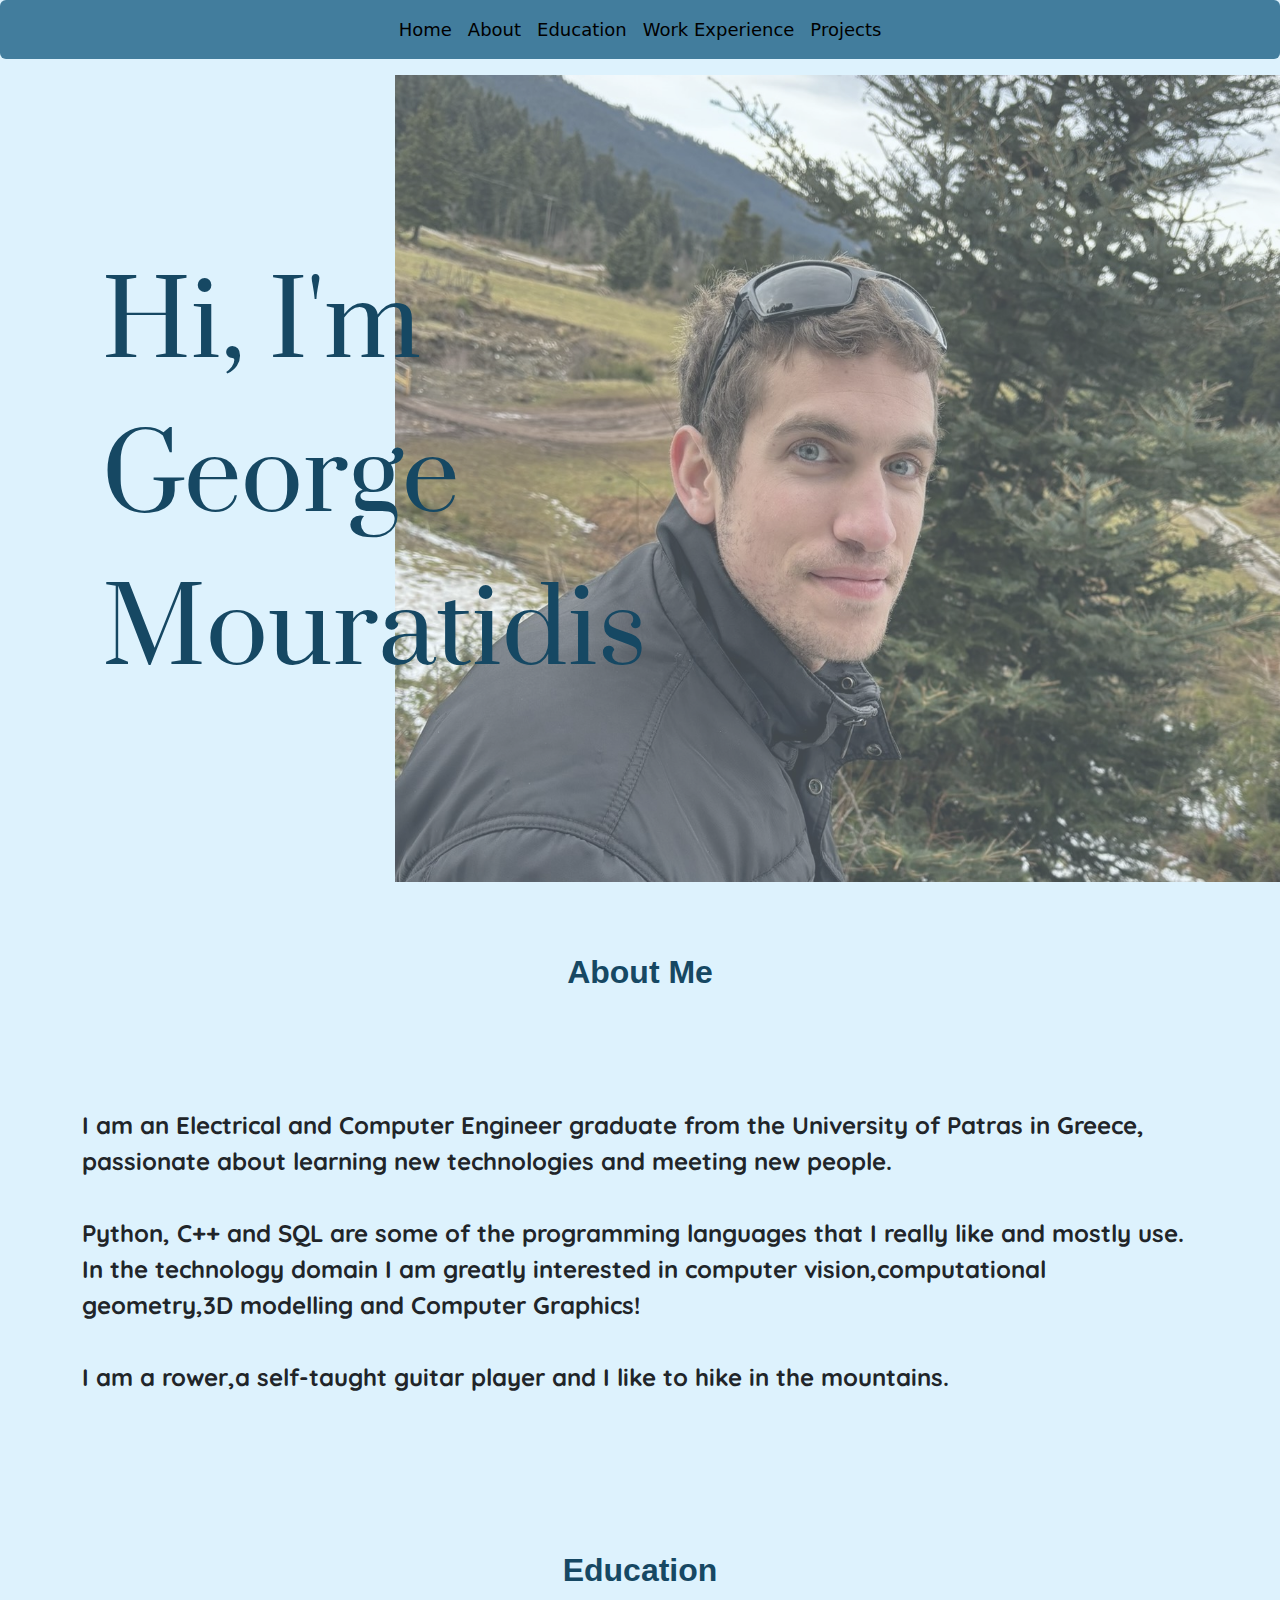
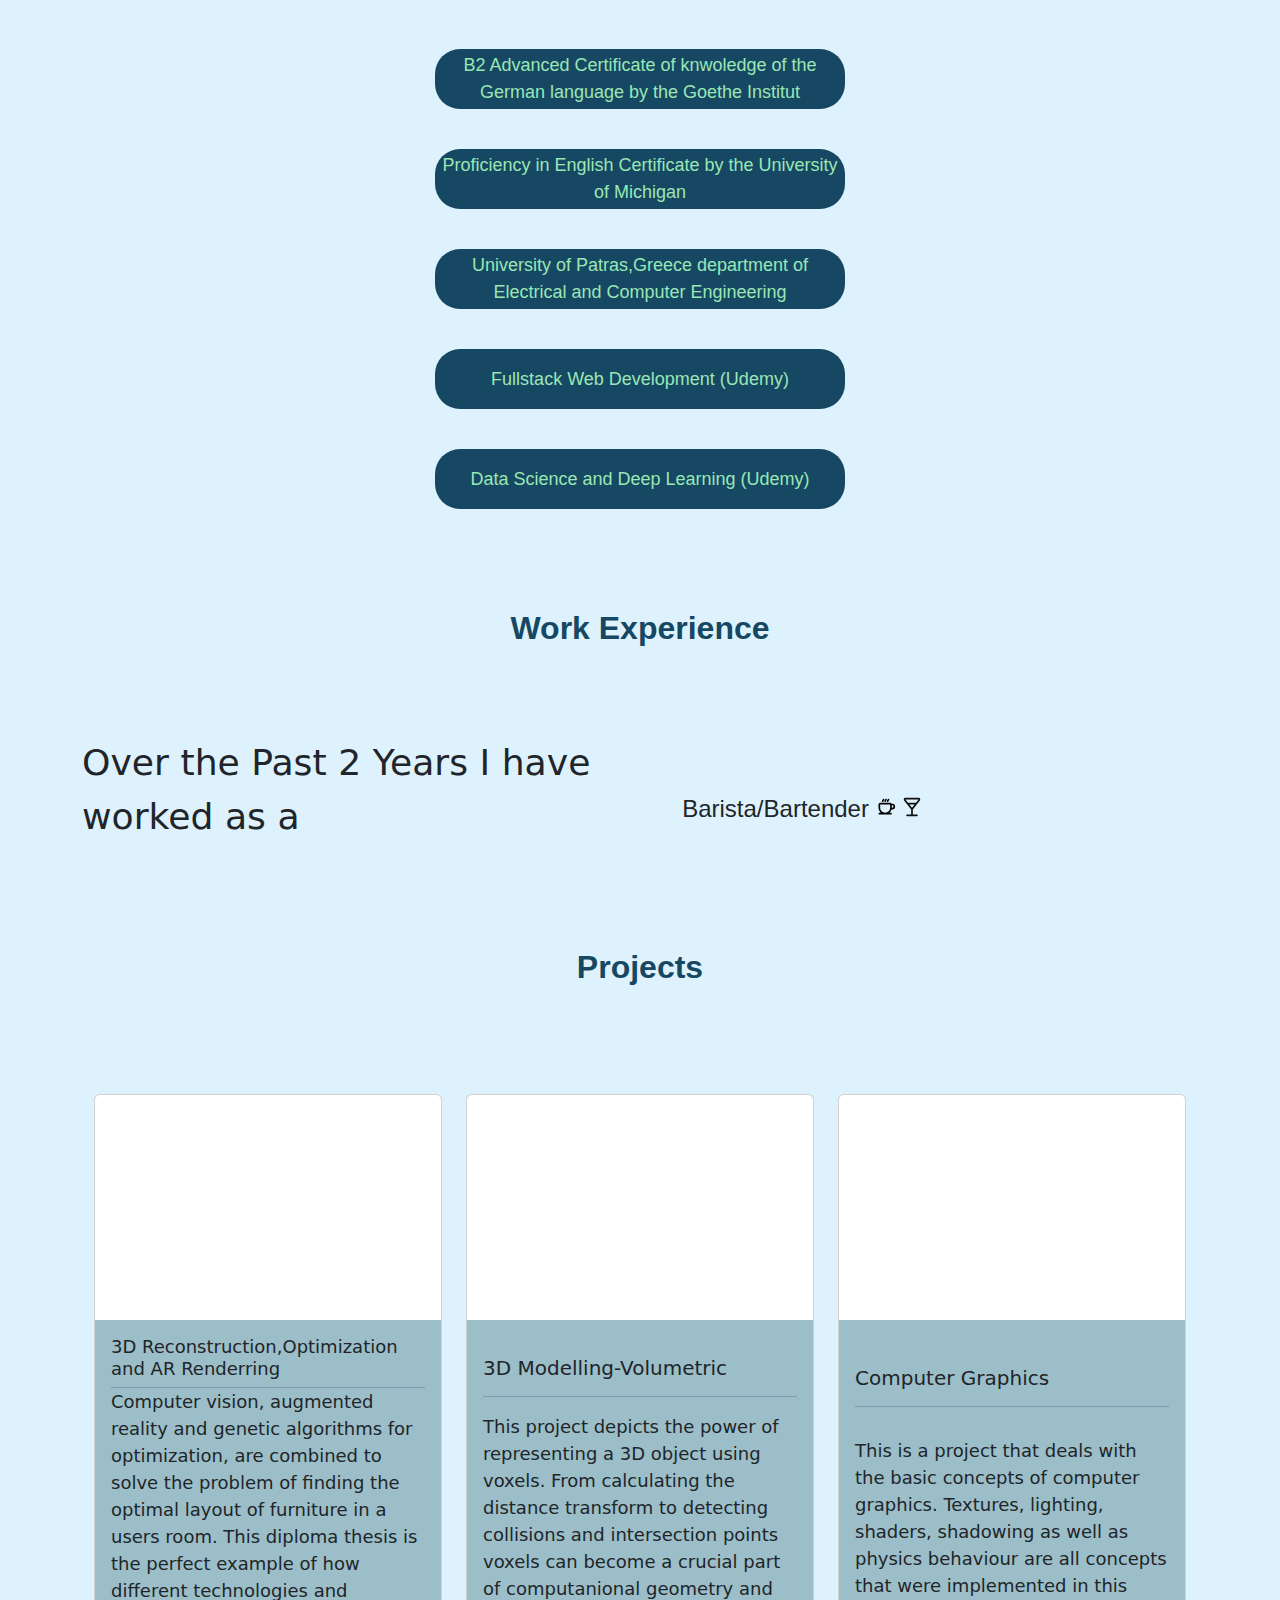
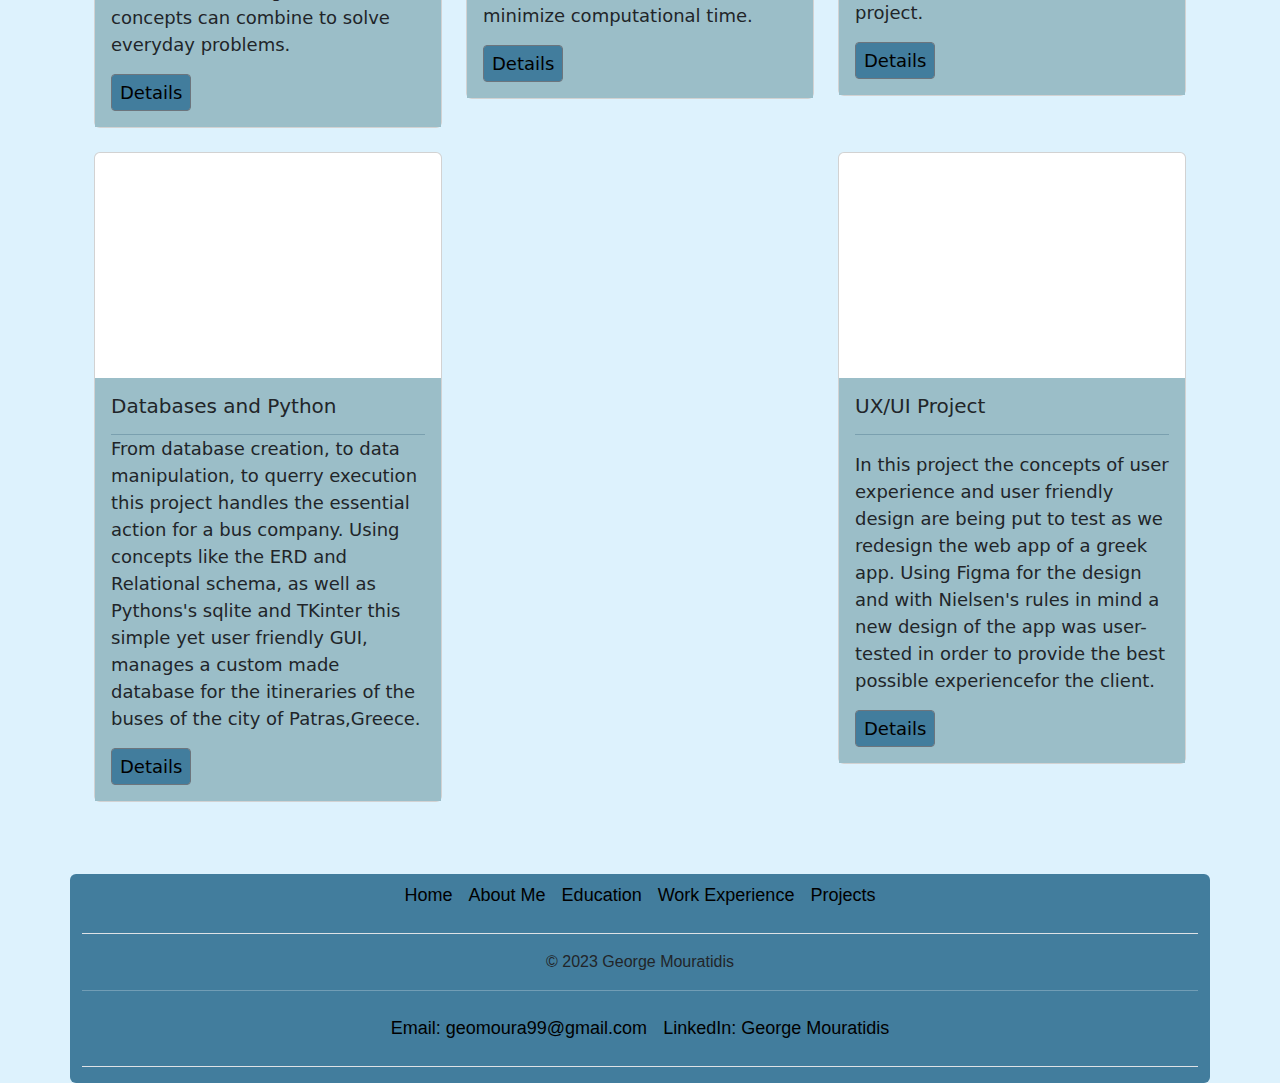
==== commit 87857a0c: "Add files via upload" ====
--- a/index.html
+++ b/index.html
@@ -6,7 +6,7 @@
     
     <link href="https://cdn.jsdelivr.net/npm/bootstrap@5.3.3/dist/css/bootstrap.min.css" rel="stylesheet" integrity="sha384-QWTKZyjpPEjISv5WaRU9OFeRpok6YctnYmDr5pNlyT2bRjXh0JMhjY6hW+ALEwIH" crossorigin="anonymous">
     <link rel="stylesheet" href="./public/styling.css">   
-    <title>Document</title>
+    <title>GeorgeMouratidis</title>
 </head>
 
 <body>
@@ -44,7 +44,7 @@
     <div class="title">
       <div class="title-inner">
         <div class="cafe">
-          <div class="cafe-inner">Hi,I'm</div>
+          <div class="cafe-inner">Hi, I'm</div>
         </div>
         <div class="mozart">
           <div class="mozart-inner">George </div>
@@ -78,7 +78,7 @@
       I am an Electrical and Computer Engineer graduate from the University of Patras in Greece, passionate about learning new technologies and meeting new people.
       <br><br>Python, C++ and SQL are some of the programming languages that I really like and mostly use.
       <br>In the technology domain I am greatly interested in computer vision,computational geometry,3D modelling and Computer Graphics!
-      <br><br>I am a self-taught guitar player and I like to hike in the mountains.
+      <br><br>I am a rower,a self-taught guitar player and I like to hike in the mountains.
 
 
     </p>
@@ -91,7 +91,7 @@
 
 <h1 >Education</h1>
 
-<div class="education container">
+<!-- <div class="education container">
 
   
     <ul class="listCon container">
@@ -107,6 +107,30 @@
   
 
   
+
+</div> -->
+
+
+<div class="container educ">
+  <div class="row">
+    <div class="container col-xxl-4 col-12">
+      <div class="ed col-12 align-self-start justify-self-center text-center mx-auto">B2 Advanced Certificate of knwoledge of the German language by the Goethe Institut</div>
+      <div class="ed col-12 align-self-start justify-self-center text-center mx-auto">Proficiency in English Certificate by the University of Michigan</div>
+
+    </div>
+
+    <div class="container col-xxl-4 col-12">
+      <div class="ed mained col-12 align-self-center justify-self-center text-center mx-auto">University of Patras,Greece department of Electrical and Computer Engineering</div>
+
+    </div>
+
+    <div class="container col-xxl-4 col-12">
+      <div class="ed col-12 align-self-end justify-self-center text-center mx-auto">Fullstack Web Development (Udemy)</div>
+      <div class="ed col-12 align-self-end justify-self-center text-center mx-auto">Data Science and Deep Learning (Udemy)</div>
+
+    </div>
+
+  </div>
 
 </div>
 
--- a/public/styling.css
+++ b/public/styling.css
@@ -1,5 +1,6 @@
 
 @import url("https://fonts.googleapis.com/css2?family=Prata&display=swap");
+@import url('https://fonts.googleapis.com/css2?family=Quicksand:wght@300..700&display=swap');
 * {
   position: relative;
   box-sizing: border-box; }
@@ -165,7 +166,7 @@
   margin-bottom: 4em;
   margin-top: 4em;
   font-size: x-large;
-  font-family: 'Segoe UI', Tahoma, Geneva, Verdana, sans-serif;
+  font-family: "Quicksand",sans-serif;
   font-weight: bold;
 }
 .content p {
@@ -419,4 +420,17 @@
 .nav-link{
   font-size: large;
   color: black !important;
+}
+
+
+@media  (min-width:1400px) {
+
+  .mained{
+
+    margin-top: 50px;
+
+    
+  
+  }
+  
 }